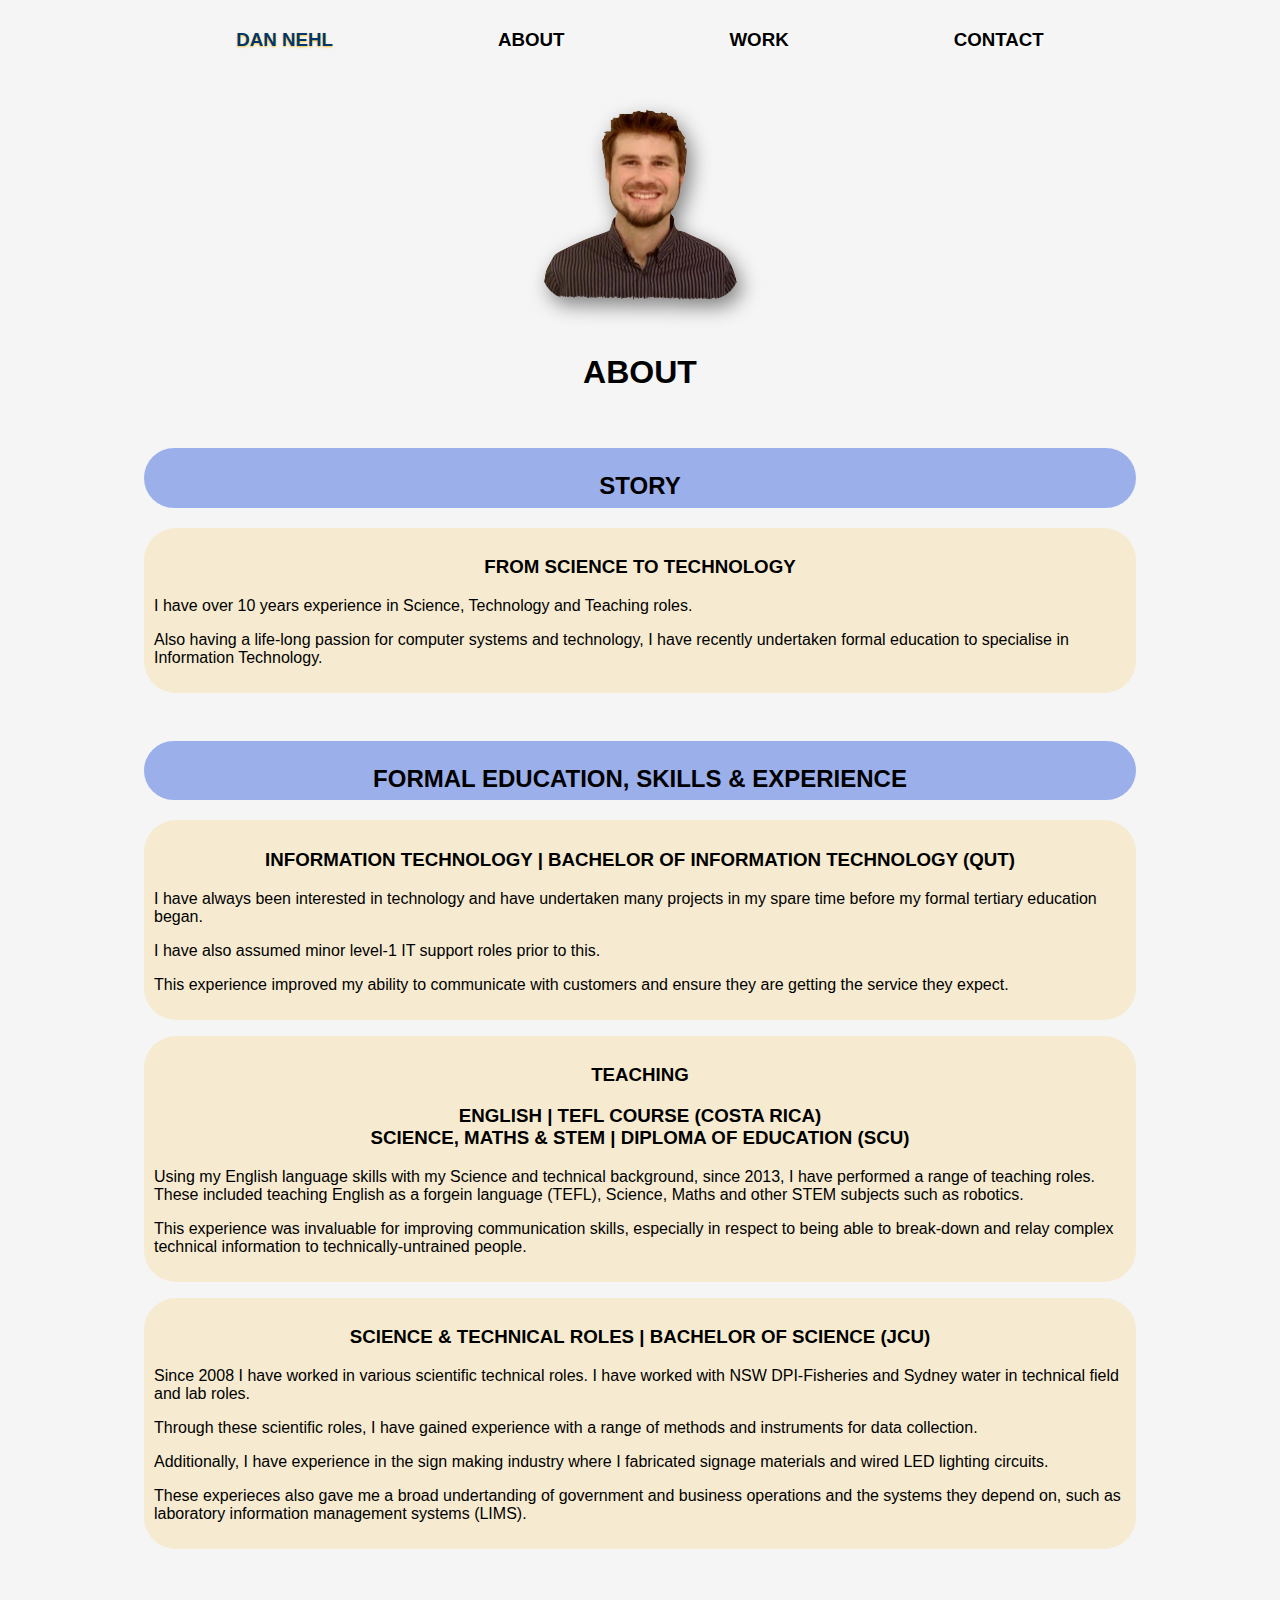
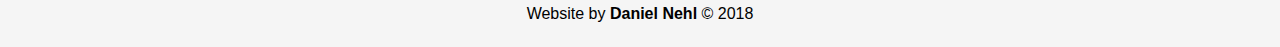
==== siteFiles/about.html @ d563567d "Organise files, add error page" ====
<!DOCTYPE html>
<html lang="en">
<head>
    <title> Dan Nehl | About </title>
    <meta charset="utf-8"/>
    <meta name="description" content="About Daniel Nehl">
    <meta name="keywords" content="About, Profile, Daniel Nehl, Dan Nehl, Personal Profile, IT professional, IT Services, Information Technology, Developer">
    <meta name="author" content="Daniel Nehl">
    <meta name="viewport" content="width=device-width, initial-scale=1">
    <link rel="stylesheet" type="text/css" media="screen" href="styles/main.css" >
    <link rel="icon" type="image/png" href="images/dan.png" > 
</head> 

<body>
    <header class="header"> 
        <nav> 
            <ul> 
                <li><h3><a id="main-heading" href="index.html"> Dan Nehl </a></h3></li>
                <li><h3><a class="current" href="about.html">About</a></h3></li>
                <li><h3><a href="work.html">Work</a></h3></li> 
                <li><h3><a href="contact.html">Contact</a></h3></li>
            </ul> 
        </nav> 
        <img id="profile-image" src="images/dan.png" alt="Profile Image of Dan" > 
    </header> 

    <main>
        <div class="section-content"> 
            <div> 
                <h1 class="section-main-title"> About </h1>
                <h2 class="section-sub-title">Story</h2> 
                <article>
                    <h3> From Science to Technology </h3>
                    <p> I have over 10 years experience in Science, Technology and Teaching roles. 
                    </p>
                    <p>Also having a life-long passion for computer systems and technology, 
                        I have recently undertaken formal education to specialise in Information Technology. 
                    </p>
                </article>
                <h2 class="section-sub-title"> Formal Education, Skills & Experience </h2> 
                <article>
                    <h3>Information Technology | Bachelor of Information Technology (QUT) </h3>
                    <p>I have always been interested in technology and have undertaken many projects in my spare time
                        before my formal tertiary education began. 
                    </p>
                    <p>I have also assumed minor level-1 IT support roles prior to this. 
                    </p>
                    <p>
                        This experience improved my ability to communicate with customers 
                        and ensure they are getting the service they expect. 
                    </p> 
                </article>
                <article>
                    <h3>Teaching</h3> 
                    <h3>English  | TEFL Course (Costa Rica)
                        <br> Science, Maths & STEM | Diploma of Education (SCU) </h3> 
                    <p> Using my English language skills with my Science and technical background, since 2013, 
                        I have performed a range of teaching roles. These included teaching English as a forgein language 
                        (TEFL), Science, Maths and other STEM subjects such as robotics. 
                    </p>
                    <p> 
                        This experience was invaluable for improving communication skills, especially in respect to 
                        being able to break-down and relay complex technical information to technically-untrained people. 
                    </p>
                </article>
                <article>
                    <h3> Science & Technical Roles | Bachelor of Science (JCU) </h3> 
                    <p> Since 2008 I have worked in various scientific technical roles. 
                        I have worked with NSW DPI-Fisheries and Sydney water in technical field and lab roles. 
                    </p>
                    <p>
                        Through these scientific roles, I have gained experience with a range of methods and 
                        instruments for data collection. 
                    </p> 
                    <p> 
                        Additionally, I have experience in the sign making industry where I fabricated signage 
                        materials and wired LED lighting circuits.
                    </p>
                    <p>
                        These experieces also gave me a broad undertanding of government and business operations 
                        and the systems they depend on, such as laboratory information management systems (LIMS). 
                    </p>
                </article>
            </div>
        </div>
    </main>

    <footer> 
        <div class="authorship">
            <p>Website by <strong>Daniel Nehl</strong> &copy; 2018 </p> 
        </div>
    </footer>
</body>
---- siteFiles/styles/main.css ----
/*      UNIVERSAL    */ 
* {
    font-family: Muli, Arial, Helvetica, sans-serif; 
    border-radius: 2em; 
}

body {
    background-color: whitesmoke; 
    display: flex; 
    flex-direction: column;
} 

h1, h2 { 
    padding-top: 1em; 
    padding-bottom: 0.3em; 
}

h1, h2, h3 {
    text-align: center; 
    text-transform: uppercase; 
}

h4 {
    text-align: center; 
}

main {
    display: flex; 
    flex-direction: row; 
    justify-content: center;
}

article {
    background-color: rgba(255, 184, 0, 0.15);
    padding: 10px;
    margin-top: 1em; 
}

.email-address {
    text-transform: lowercase; 
}



/*      HEADER ELEMENTS       */ 
header {
    color: rgb(65,105,225); 
    justify-content: center; 
}

#profile-image {
    filter: drop-shadow(5px 8px 10px gray);
    display: block; 
    margin: 0 auto; 
    margin-top: 2em; 
} 

#main-heading { 
    color: rgb(0, 54, 108); 
    text-shadow: 0px 1px 2px rgba(255, 184, 0, 0.8);
} 

#main-tag-line { 
    padding-bottom: 5%; 
}





/*      NAVIGATION       */
nav ul {
    width: 90%; 
    height: auto; 
    list-style-type: none; 
    background-color: whitesmoke; 
    padding: 2px; 
    display: block; 
    margin: 0 auto; 
}

/*     HOME PAGE QUOTE BLOCK        */ 

#main-quote {
    max-width: 18em; 
    padding: 1.5em; 
    background-color: whitesmoke; 
    display: block; 
    margin: 0 auto; 
    font-size: 1.5em; 
}
#main-quote p:first-child, #main-quote p:last-child {
    color: royalblue; 
}





/*      VERTICAL SECTIONS ALL        */ 
.projects-main-title { 
    margin-top: 0em;
    margin-bottom: 2em; 
}

.section-sub-title {
    background-color: rgba(65,105,225, 0.5); 
    margin-top: 2em; 
}

.section-content { 
    max-width: 62em;
}



/*      PROJECTS SECTION        */ 
.projects-sub-section {
    display: flex; 
    flex-direction: column; 
    justify-content: center; 
    padding: 0.5%; 
    display: block; 
    margin: 0 auto; 
}
.projects-sub-section article {
    height: 20em;
    max-width: 25em;
    display: flex; 
    flex-direction: column; 
}
iframe {
    width: 100%;
    height: 12em;
}




/* FOOTER */ 
footer {
    text-align: center; 
    padding-top: 2.5em; 
}




/*  ----- LINKS -----   */
a:link,
a:visited {
    text-decoration: none;
    color: rgb(0, 0, 0);
    text-shadow: 1px 1px 4px rgb(255,255,255);
}

a:hover,
a:active {
    color: royalblue;
    text-shadow: 1px 1px 4px rgb(0,0,0);
}



/*  -----  ANIMATIONS  -----  */
/* Main Menu */ 
.current {
    animation-name: current-nav-pulse; 
    animation-duration: 2s; 
    animation-iteration-count: infinite;
    animation-timing-function: ease-in;
    animation-fill-mode: forwards; 
    animation-delay: 0.2s;
}
@keyframes current-nav-pulse {
    0% {color: rgba(0, 54, 108, 0.2);}
    50% {color: rgba(0, 54, 108, 1);
        text-shadow: 1px 1px 4px royalblue;}
    100% {color: rgba(0, 54, 108, 0.2);}
}




/*  -----  RESPONSIVE DISPLAY -----  */

@media only screen and (min-width: 45em) {
    nav {
        width: 100%; 
    }
    nav ul {
        display: flex; 
        flex-direction: row; 
        justify-content: space-evenly; 
    }
    .projects-sub-section {
        display: flex; 
        flex-direction: row; 
        flex-wrap: wrap; 
    }
    .projects-sub-section article {
        margin: 0.5em;
        width: 18em;
    }
    iframe { 
        max-width: 18em;
    }
    .contact-section {
        width: 50%; 
    }
}
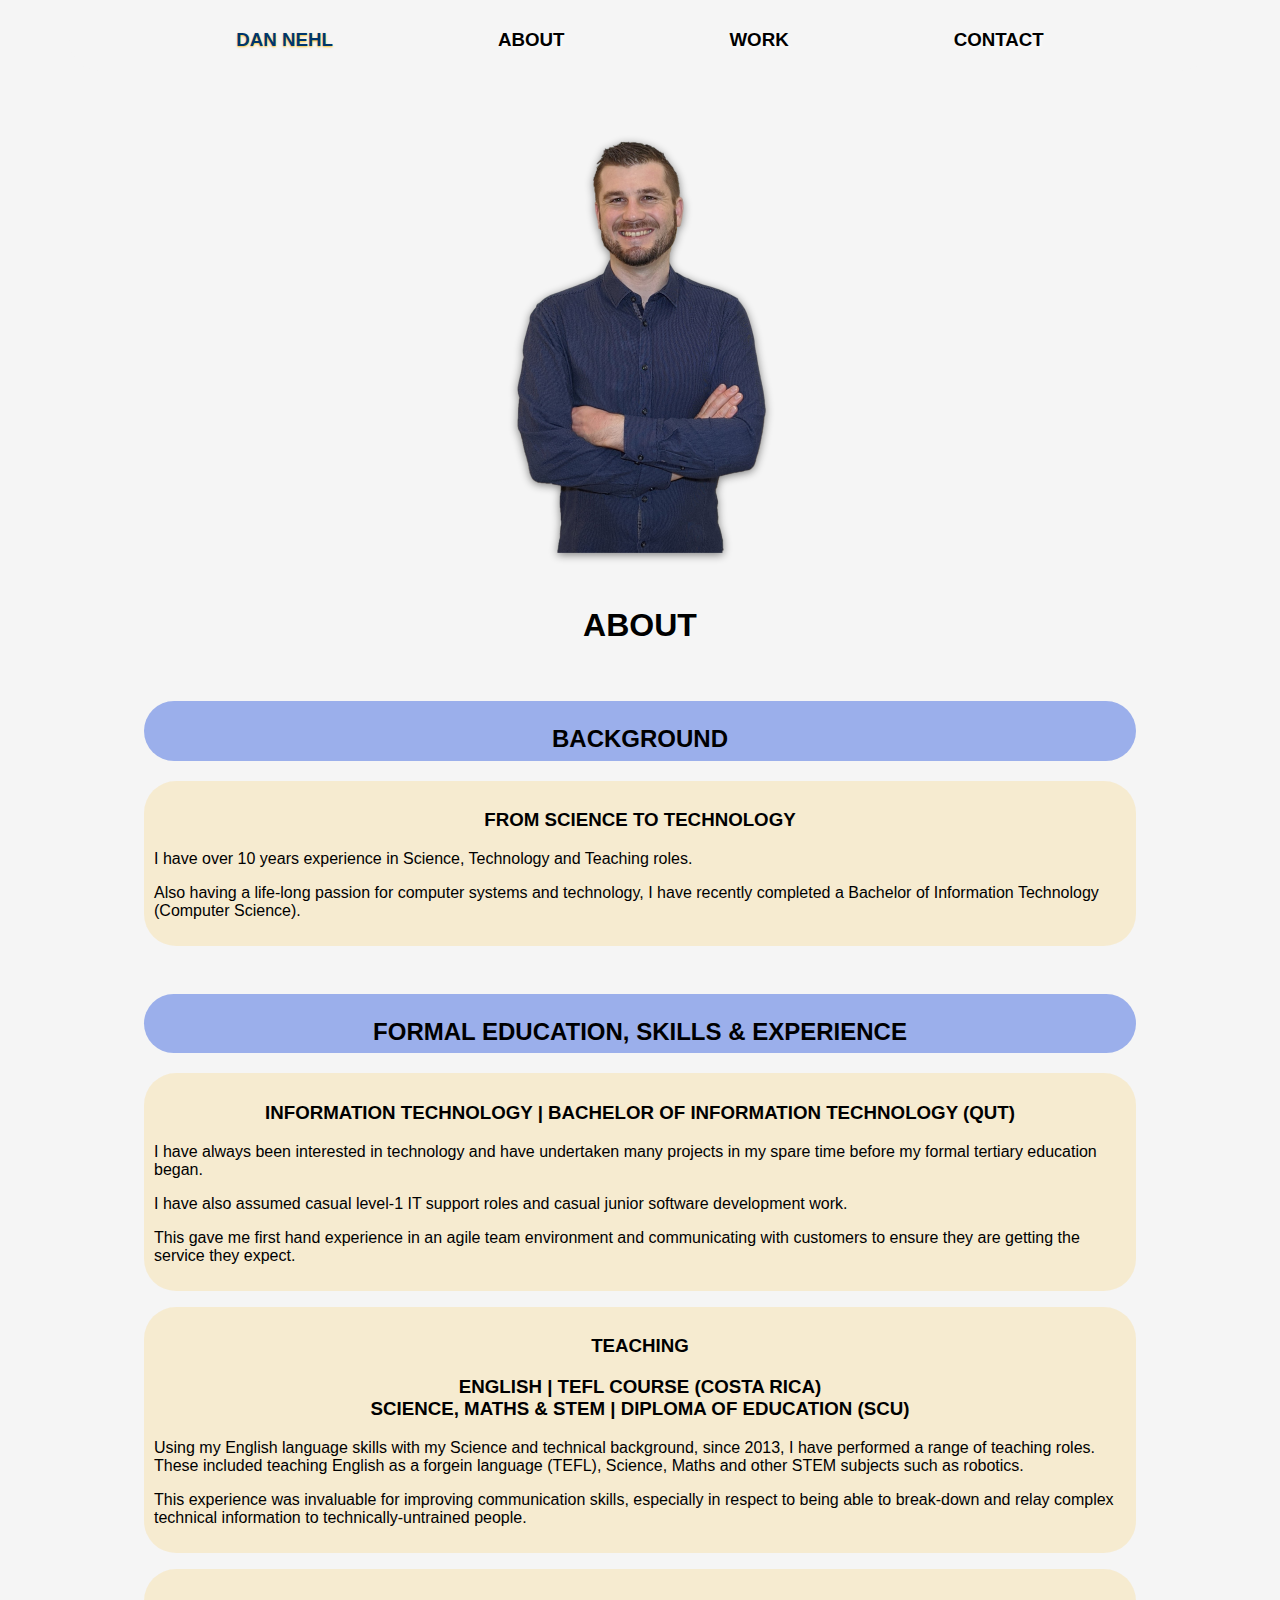
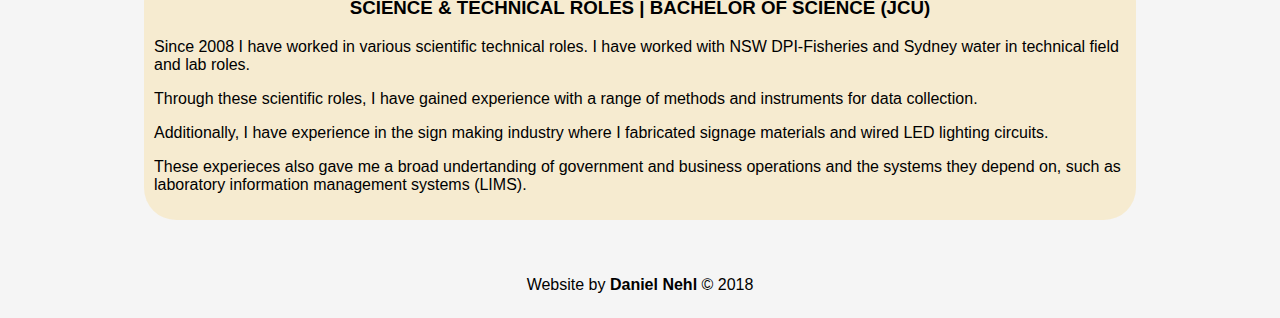
==== commit dce9cf97: "Minor updates" ====
--- a/siteFiles/about.html
+++ b/siteFiles/about.html
@@ -28,13 +28,13 @@
         <div class="section-content"> 
             <div> 
                 <h1 class="section-main-title"> About </h1>
-                <h2 class="section-sub-title">Story</h2> 
+                <h2 class="section-sub-title">Background</h2> 
                 <article>
                     <h3> From Science to Technology </h3>
                     <p> I have over 10 years experience in Science, Technology and Teaching roles. 
                     </p>
                     <p>Also having a life-long passion for computer systems and technology, 
-                        I have recently undertaken formal education to specialise in Information Technology. 
+                        I have recently completed a Bachelor of Information Technology (Computer Science). 
                     </p>
                 </article>
                 <h2 class="section-sub-title"> Formal Education, Skills & Experience </h2> 
@@ -43,11 +43,11 @@
                     <p>I have always been interested in technology and have undertaken many projects in my spare time
                         before my formal tertiary education began. 
                     </p>
-                    <p>I have also assumed minor level-1 IT support roles prior to this. 
+                    <p>I have also assumed casual level-1 IT support roles and casual junior software development work. 
                     </p>
                     <p>
-                        This experience improved my ability to communicate with customers 
-                        and ensure they are getting the service they expect. 
+                        This gave me first hand experience in an agile team environment and communicating with customers 
+                        to ensure they are getting the service they expect. 
                     </p> 
                 </article>
                 <article>
--- a/siteFiles/styles/main.css
+++ b/siteFiles/styles/main.css
@@ -49,7 +49,7 @@
 }
 
 #profile-image {
-    filter: drop-shadow(5px 8px 10px gray);
+    filter: drop-shadow(0px 2px 4px gray);
     display: block; 
     margin: 0 auto; 
     margin-top: 2em; 
@@ -129,12 +129,25 @@
     display: flex; 
     flex-direction: column; 
 }
+.projects-sub-section article p {
+    display: flex;
+    justify-content: center;
+    align-items: center;
+    vertical-align: middle;
+}
 iframe {
     width: 100%;
     height: 12em;
 }
-
-
+/* PROJECTS INDIVIDUAL */ 
+/* Snake Game */
+#snake {
+    /*Note the image location relative to css file*/
+    background: url('../images/snake.png');
+    background-repeat: no-repeat;
+    background-position: center center;
+    background-size: 100% 100%;
+}   
 
 
 /* FOOTER */ 
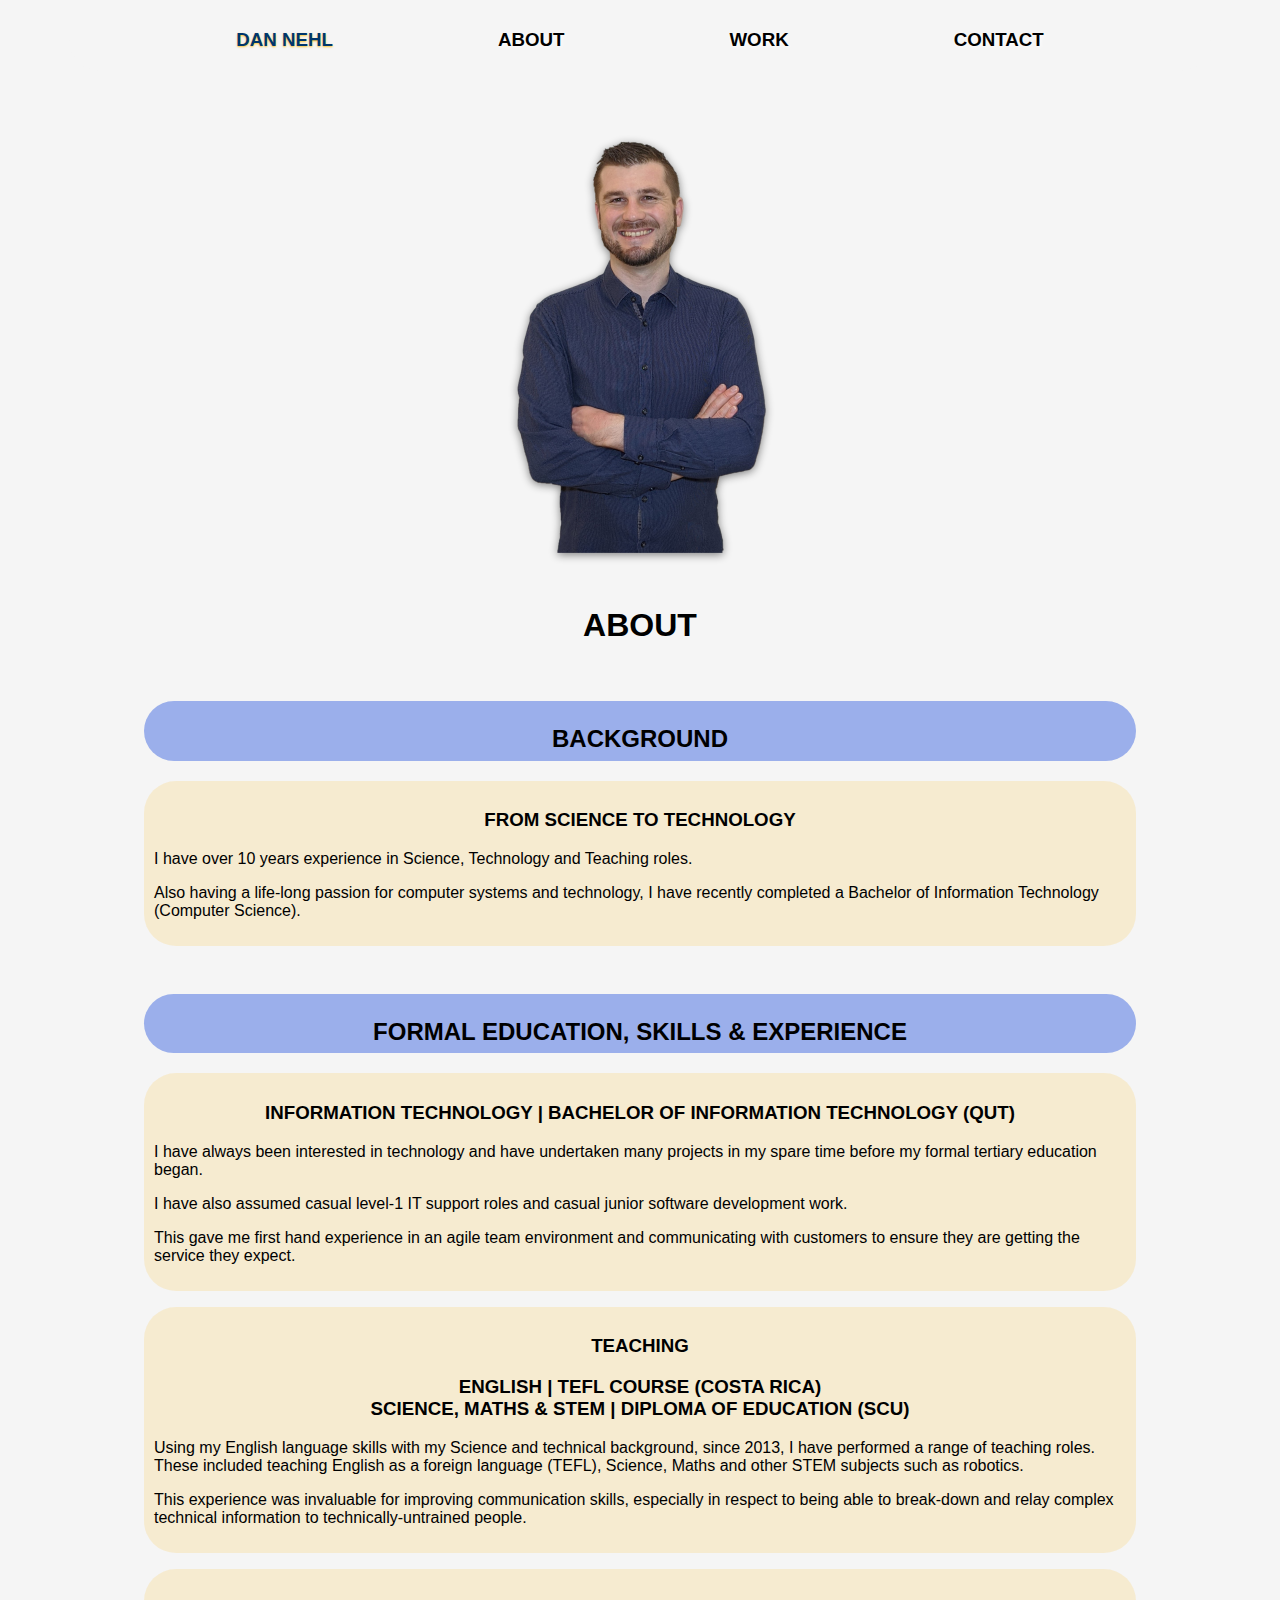
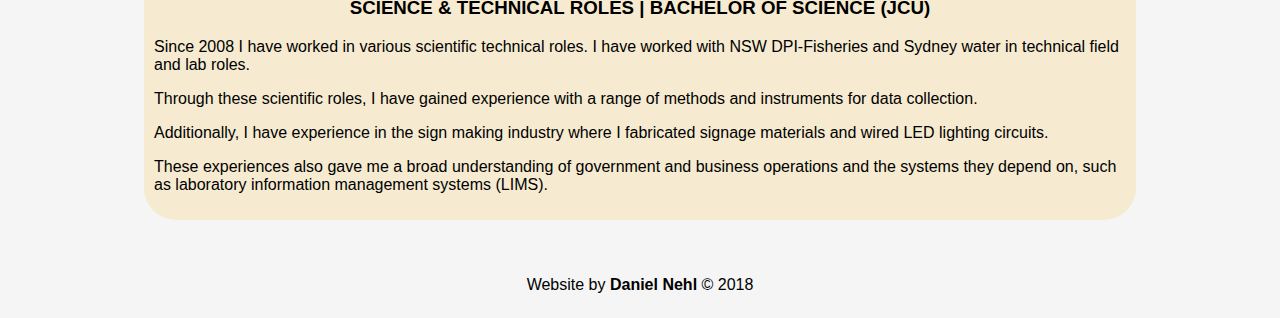
==== commit c5090d48: "Minor updates to spelling etc" ====
--- a/siteFiles/about.html
+++ b/siteFiles/about.html
@@ -55,7 +55,7 @@
                     <h3>English  | TEFL Course (Costa Rica)
                         <br> Science, Maths & STEM | Diploma of Education (SCU) </h3> 
                     <p> Using my English language skills with my Science and technical background, since 2013, 
-                        I have performed a range of teaching roles. These included teaching English as a forgein language 
+                        I have performed a range of teaching roles. These included teaching English as a foreign language 
                         (TEFL), Science, Maths and other STEM subjects such as robotics. 
                     </p>
                     <p> 
@@ -77,7 +77,7 @@
                         materials and wired LED lighting circuits.
                     </p>
                     <p>
-                        These experieces also gave me a broad undertanding of government and business operations 
+                        These experiences also gave me a broad understanding of government and business operations 
                         and the systems they depend on, such as laboratory information management systems (LIMS). 
                     </p>
                 </article>
